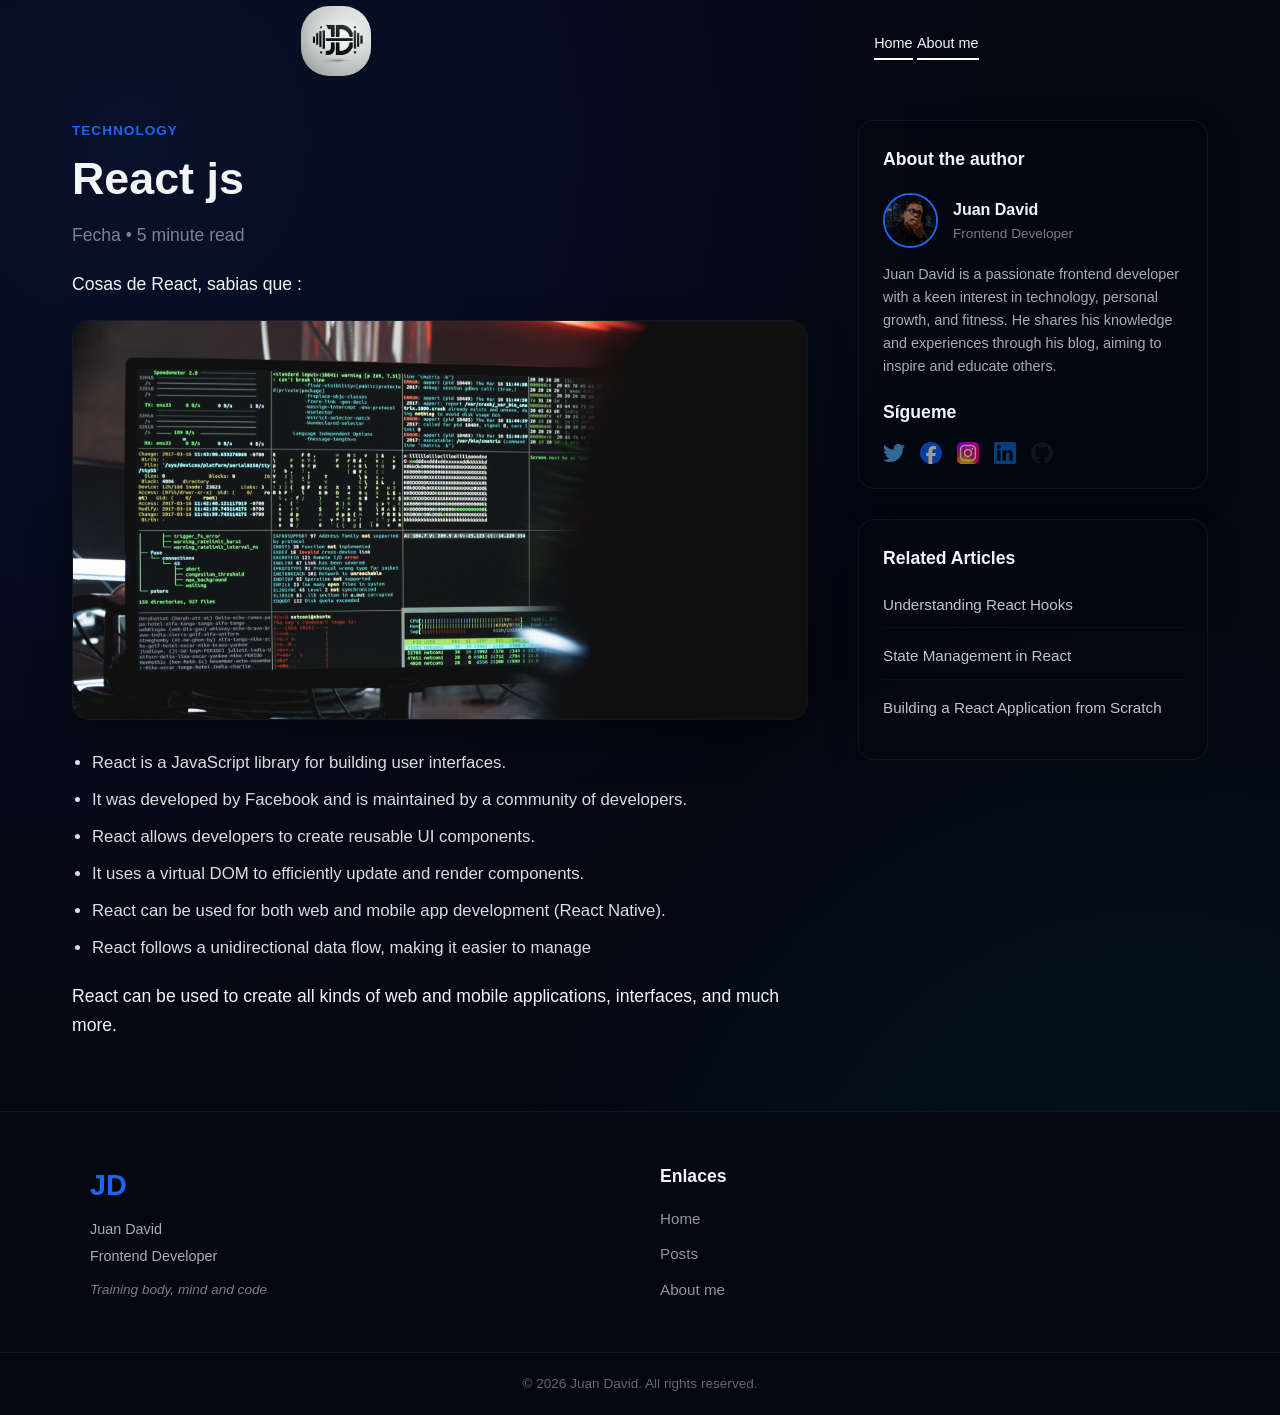
==== articulo.html @ a2400e0c "feat: complete developer blog with responsive hero section and semantic post layout" ====
<!DOCTYPE html>
<html lang="en">

<head>
  <meta charset="UTF-8">
  <meta name="viewport" content="width=device-width, initial-scale=1.0">
  <title>Posts</title>
  <link rel="stylesheet" href="css/main.css" />
  <link rel="stylesheet" href="css/posts.css" />
  <link rel="stylesheet" href="css/post.css" />
</head>

<body>
  <header>
    <nav>
      <section class="nav-logo-container">
        <a href="/"><img src="assets/images/logo.jpeg" alt="Logo of blog" /></a>
      </section>
      <section class="profile-link">
        <a href="index.html">Home</a>
        <a href="profile.html">About me</a>
      </section>
    </nav>
  </header>
<main class="article-main-container">
  <!-- Columna Izquierda: El Post de Blog -->
  <section class="article-content">
    <p class="article-category">Technology</p>
    <h1>React js</h1>
    
    <div class="article-body">
      <p class="article-meta">Fecha • 5 minute read</p>
      <p>Cosas de React, sabias que :</p>
      <div class="article-main-image-container">
        <img src="assets/images/blog1.avif" alt="Estructura de proyectos en React y Vite" class="article-main-image" />
      </div>
      <ul>
        <li>React is a JavaScript library for building user interfaces.</li>
        <li>It was developed by Facebook and is maintained by a community of developers.</li>
        <li>React allows developers to create reusable UI components.</li>
        <li>It uses a virtual DOM to efficiently update and render components.</li>
        <li>React can be used for both web and mobile app development (React Native).</li>
        <li>React follows a unidirectional data flow, making it easier to manage</li>
      </ul>
      <p>React can be used to create all kinds of web and mobile applications, interfaces, and much more.</p>
    </div>
  </section>

  <!-- Columna Derecha: Barra Lateral (Sidebar) -->
  <aside class="article-sidebar">
    <!-- Bloque 1: Sobre el Autor -->
    <div class="sidebar-block card-author">
      <h3>About the author</h3>
      <figure class="author-info">
        <img src="assets/images/devjdsg1.png" alt="Author" />
        <figcaption>
          <p class="author-name">Juan David</p>
          <p class="author-role">Frontend Developer</p>
        </figcaption>
      </figure>
      <p class="author-bio">Juan David is a passionate frontend developer with a keen interest in technology, personal growth, and fitness. He shares his knowledge and experiences through his blog, aiming to inspire and educate others.</p>
    <div class="footer-icons-block">
      <h4>Sígueme</h4>
      <div class="footer-icons">
        <a href="https://x.com/juanda4042" target="_blank" rel="noopener noreferrer">
          <img src="assets/icons/twitter.svg" alt="Twitter" />
        </a>
        <a href="https://www.facebook.com/Juandavidss" target="_blank" rel="noopener noreferrer">
          <img src="assets/icons/facebook-icon.svg" alt="Facebook" />
        </a>
        <a href="https://www.instagram.com/juanda404/" target="_blank" rel="noopener noreferrer">
          <img src="assets/icons/instagram-icon.svg" alt="Instagram" />
        </a>
        <a href="https://linkedin.com" target="_blank" rel="noopener noreferrer">
          <img src="assets/icons/linkedin.svg" alt="LinkedIn" />
        </a>
        <a href="https://github.com" target="_blank" rel="noopener noreferrer">
          <img src="assets/icons/github_light.svg" alt="GitHub" />
        </a>
      </div>
    </div>
    </div>

    <!-- Bloque 2: Artículos Relacionados (Corregido el div>) -->
    <div class="sidebar-block card-related">
      <h3>Related Articles</h3>
      <ul class="related-list">
        <li><a href="#">Understanding React Hooks</a></li>
        <li><a href="#">State Management in React</a></li>
        <li><a href="#">Building a React Application from Scratch</a></li>
      </ul>
    </div>
  </aside>
</main>
</body>
<footer class="footer-container">
  <div class="footer-content">
    <!-- Columna 1: Branding -->
    <div class="footer-brand">
      <h3>JD</h3>
      <p class="footer-subtitle">Juan David</p>
      <p class="footer-role">Frontend Developer</p>
      <p class="footer-phrase">Training body, mind and code</p>
    </div>
    
    <!-- Columna 2: Enlaces Rápidos -->
    <div class="footer-links">
      <h4>Enlaces</h4>
      <ul>
        <li><a href="index.html">Home</a></li>
        <li><a href="articulos.html">Posts</a></li>
        <li><a href="profile.html">About me</a></li>
      </ul>
    </div>
    
    <!-- Columna 3: Redes Sociales -->

  </div>
  
  <!-- Barra de Copyright inferior -->
  <div class="footer-bottom">
    <p>&copy; 2026 Juan David. All rights reserved.</p>
  </div>
</footer>
</html>
---- css/main.css ----
:root {
    --color-background: #030712;
    --color-text: #f3f4f6;
}

* {
    margin: 0;
    padding: 0;
    box-sizing: border-box;
}

a {
    text-decoration: none;
    display: inline-block; /* Cambiado a inline-block para manejar mejor estructuras */
    color: var(--color-text);
}

/* --- ESTILOS DEL HEADER (Estructura fija arriba) --- */
header {
    width: 100%;
    position: absolute; /* Permite que flote arriba del fondo sin romper el flujo */
    top: 0;
    left: 0;
    z-index: 100; /* Lo empuja al frente de cualquier capa o imagen */
}

header .header-icons-container {
   width: 100%;
   height: 50px;
   display: flex;
   justify-content: flex-end;
   align-items: center;
   margin:auto;
   max-width: 1200px; /* Sincronizado con el ancho de tu sección hero */

}

header .header-icons-container .header-icons {
    display: flex;
    align-items: center;
    gap: 15px;
    flex-direction: row-reverse;
}

/* Control de tamaño de los iconos de redes sociales */
header .header-icons-container .header-icons a img {
    width: 24px;  
    height: 24px; 
    display: block;
    transition: transform 0.2s ease; 
}

.header-icons a img:hover {
    transform: scale(1.1); 
}

/* Barra de navegación (Logo + About me) */
nav {
    display: flex;
    justify-content: space-around;
    align-items: center;
    height: 90px;
    width: 100%;
    padding: 0 50px;
}

nav .nav-logo-container img {
    width: 70px;
    height: auto;
    border-radius: 28px;
    display: block;
}

nav .profile-link a {
    color: var(--color-text);
    border-bottom: 2px solid white;
    font-size: 0.9rem;
    padding-bottom: 2px;
}

/* --- ESTILOS BASE DEL BODY --- */
body {
    background-color: #030712; 
    background-image:
    radial-gradient(circle at 10% 10%, rgba(30, 58, 138, 0.2) 0%, transparent 50%),
    radial-gradient(circle at 90% 90%, rgba(13, 148, 136, 0.1) 0%, transparent 40%);
        
    color: #f3f4f6;
    line-height: 1.6;
    min-height: 100vh;
    font-family: 'Poppins', sans-serif; 
    overflow-x: hidden;
    /* Corregido: Se eliminó el position:fixed que rompía el scroll y las capas */
}

/* --- CONTENEDOR PRINCIPAL (2 Columnas) --- */
.hero-container {
    display: grid;
    grid-template-columns: 1fr 1fr; 
    align-items: center; 
    justify-items: center; 
    min-height: 100vh; 
    max-width: 1200px;
    margin: 0 auto;
    padding: 0 2rem;
    /*padding-top: 140px; Compensación exacta de la altura del header (50px + 90px) */
}

/* --- COLUMNA IZQUIERDA (Texto) --- */
.left-column {
    display: flex;
    flex-direction: column;
    justify-content: center;
    align-items: flex-start; 
    padding-right: 3rem;
}

.text-content {
    margin-bottom: 2rem;
}

.greeting {
    font-size: 1rem;
    margin: 0;
}

.main-title {
    font-size: 3rem;
    line-height: 1.1;
    margin: 0.5rem 0 1rem 0;
}

.highlight {
    display: block; 
    color: #f3f4f6; 
    font-weight: 300;
    font-size: 2.5rem;
}

.description {
    font-size: 1.1rem;
    font-weight: 300;
    max-width: 500px;
}

/* Bloques de características / Habilidades */
.floating-icons-group {
    display: flex;
    gap: 1.5rem;
    margin-bottom: 2.5rem;
}

.icon-block {
    display: flex;
    flex-direction: column;
    align-items: center;
    justify-content: center;
    padding: 1.2rem;
    border-radius: 15px;
    background-color: rgba(3, 7, 18, 0.6);
    border: 1px solid rgba(13, 148, 136, 0.1);
    box-shadow: 0 5px 20px rgba(0, 0, 0, 0.3);
    color: #f3f4f6;
    text-align: center;
    width: 130px;
    transition: transform 0.3s ease;
}

.icon-block:hover {
    transform: translateY(-5px);
    box-shadow: 0 10px 30px rgba(13, 148, 136, 0.2);
}

.icon-visual {
    font-size: 2rem;
    margin-bottom: 0.4rem;
    line-height: 1;
}

.icon-label {
    margin: 0;
    font-size: 0.85rem;
    font-weight: 600;
}

/* Botones con etiquetas <a> (Estilos aplicados directo a la clase) */
.action-buttons {
    display: flex;
    gap: 1.5rem;
}

.btn {
    font-size: 1rem;
    padding: 0.8rem 2.5rem;
    border-radius: 50px;
    border: 2px solid transparent;
    cursor: pointer;
    transition: all 0.3s ease;
    text-align: center;
    font-weight: 700;
}

.btn-primary {
    background-color: #1d64f2; /* Azul eléctrico de la interfaz */
    color: #ffffff;
    box-shadow: 0 4px 14px rgba(29, 100, 242, 0.3); /* Sombra sutil del mismo tono */
    transition: background-color 0.2s ease, transform 0.2s ease;
}

.btn-primary:hover {
    background-color: #1552cd; /* Un tono más oscuro (Deep Blue) para el feedback visual */
    box-shadow: 0 6px 20px rgba(29, 100, 242, 0.5); /* Incrementa el resplandor */
    transform: translateY(-1px); /* Efecto micro-interacción de elevación */
}

.btn-secondary {
    background-color: transparent;
    border-color: rgba(30, 58, 138, 0.8);
    color: #f3f4f6;
}

.btn-secondary:hover {
    background-color: rgba(30, 58, 138, 0.2);
    border-color: rgba(30, 58, 138, 1);
}

/* --- COLUMNA DERECHA (Tu foto) --- */
.right-column {
    display: flex;
    justify-content: center;
    align-items: center;
}

.subject-center-container {
    position: relative;
    z-index: 10;
}

.subject-image {
    max-width: 450px; 
    height: auto;
    object-fit: cover;
    box-shadow: 0 10px 40px rgba(0, 0, 0, 0.5);
}

.subject-glow {
    position: absolute;
    width: 130%;
    height: 130%;
    top: -15%;
    left: -15%;
    background: radial-gradient(circle, rgba(30, 58, 138, 0.3) 0%, transparent 60%);
    z-index: -1;
    border-radius: 50%;
}
---- css/posts.css ----
.articles-main{
    margin-top:70px;
    display:grid;
    grid-template-rows: auto auto;
    width: 100%;
    max-width: 1200px;
    margin: 70px auto;
}

.articles-header-container{
    padding: 30px;
}

.articles-header{
    margin-bottom: 20px;
}

.articles-buttons-container{
    display:flex;
    gap: 20px;
    margin-bottom: 40px;
    flex-wrap: wrap;
    justify-content: space-between;
    align-items: center;
    width: 100%;
}

/* Evita que los botones se deformen al usar flex-wrap */
.articles-buttons-container > div {
    display: flex;
    gap: 10px;
    flex-wrap: wrap;
}

/* --- Estilo del Input de Búsqueda (Search) --- */
.articles-buttons-container input[type="search"] {
    background-color: rgba(3, 7, 18, 0.6); /* Fondo oscuro translúcido igual que tus tarjetas */
    border: 1px solid rgba(29, 100, 242, 0.2); /* Borde sutil con el azul eléctrico de tu marca */
    border-radius: 50px; /* Bordes completamente redondeados a juego con tus botones */
    color: #f3f4f6; /* Texto claro */
    padding: 0.6rem 1.5rem;
    font-size: 0.95rem;
    width: 280px; /* Ancho adecuado para escritorio */
    font-family: 'Poppins', sans-serif;
    outline: none;
    transition: all 0.3s ease; /* Transición suave para las interacciones */
    box-shadow: 0 4px 12px rgba(0, 0, 0, 0.1);
}

/* --- Placeholder (Texto de guía "Search...") --- */
.articles-buttons-container input[type="search"]::placeholder {
    color: rgba(243, 244, 246, 0.4); /* Blanco sutil para que no compita con el texto real */
    font-weight: 300;
}

/* --- Estado Focus (Cuando el usuario da clic para escribir) --- */
.articles-buttons-container input[type="search"]:focus {
    border-color: #1d64f2; /* El azul eléctrico cobra vida */
    box-shadow: 0 0 15px rgba(29, 100, 242, 0.3); /* Efecto glow (resplandor) tecnológico */
    width: 320px; /* Micro-interacción: se expande sutilmente al activarse */
}

/* --- Limpiar el icono nativo de borrar en navegadores Webkit (Opcional) --- */
.articles-buttons-container input[type="search"]::-webkit-search-cancel-button {
    -webkit-appearance: none; /* Quita la 'X' fea por defecto si prefieres un diseño limpio */
}

.articles-main-container{
    display: grid;
    grid-template-columns: repeat(auto-fit, minmax(300px, 1fr));
    gap: 40px 30px;
    padding: 20px;
}

.articles-main-container .article-card{
  
    padding-left: 10px;
    margin-bottom: 50px;
}
.articles-main-container .article-card img{
    width: 100%;
    height: auto;
    border-radius: 10px;
    margin-bottom: 10px;
}

.articles-main-container .article-card h2{
    font-size: 1.5rem;
    margin-bottom: 10px;
}
.articles-main-container .article-card p{
    font-size: 1rem;
    margin-bottom: 10px;
}

/* --- CONTENEDOR PRINCIPAL DEL FOOTER --- */
.footer-container {
    width: 100%;
    background-color: #030712; /* Fondo oscuro integrado */
    border-top: 1px solid rgba(255, 255, 255, 0.05); /* Línea divisoria muy sutil arriba */
    padding-top: 50px;
    font-family: 'Poppins', sans-serif;
    color: #f3f4f6;
}

/* --- MALLA DE CONTENIDO (3 Columnas) --- */
.footer-content {
    display: grid;
    /* Columnas automáticas y responsivas (mínimo 250px) */
    grid-template-columns: repeat(auto-fit, minmax(250px, 1fr));
    gap: 40px;
    max-width: 1200px;
    margin: 0 auto;
    padding: 0 50px;
    padding-bottom: 40px;
}

/* Columna 1: Info Personal */
.footer-brand h3 {
    font-size: 1.8rem;
    font-weight: 800;
    margin-bottom: 10px;
    color: #1d64f2; /* Tu azul eléctrico de marca */
}

.footer-brand p {
    font-size: 0.9rem;
    margin-bottom: 4px;
    color: rgba(243, 244, 246, 0.7);
}

.footer-brand .footer-phrase {
    font-style: italic;
    font-size: 0.85rem;
    margin-top: 10px;
    color: rgba(243, 244, 246, 0.5);
}

/* Columna 2: Enlaces */
.footer-links h4, .footer-icons-block h4 {
    font-size: 1.1rem;
    font-weight: 600;
    margin-bottom: 15px;
    position: relative;
}

.footer-links ul {
    list-style: none; /* Quita los puntitos de la lista nativa */
}

.footer-links ul li {
    margin-bottom: 10px;
}

.footer-links ul li a {
    font-size: 0.95rem;
    color: rgba(243, 244, 246, 0.6);
    transition: color 0.2s ease, padding-left 0.2s ease;
}

/* Efecto hover elegante para los accesos rápidos */
.footer-links ul li a:hover {
    color: #1d64f2;
    padding-left: 5px; /* Micro-desplazamiento lateral */
}

/* Columna 3: Redes Sociales e Íconos */
.footer-icons {
    display: flex;
    gap: 15px;
    align-items: center;
}

.footer-icons a img {
    width: 22px;
    height: 22px;
    display: block;
    opacity: 0.6; /* Un poco opacos inicialmente para no saturar */
    transition: transform 0.2s ease, opacity 0.2s ease;
}

.footer-icons a img:hover {
    transform: translateY(-3px); /* Pequeño salto hacia arriba */
    opacity: 1; /* Iluminación total al pasar el mouse */
}

/* --- BARRA INFERIOR (Copyright) --- */
.footer-bottom {
    width: 100%;
    border-top: 1px solid rgba(255, 255, 255, 0.05);
    padding: 20px 50px;
    text-align: center;
}

.footer-bottom p {
    font-size: 0.85rem;
    color: rgba(243, 244, 246, 0.4);
    max-width: 1200px;
    margin: 0 auto;
}
---- css/post.css ----
/* --- CONTENEDOR MAESTRO DEL DETALLE --- */
.article-main-container {
    display: grid;
    /* Divide la pantalla: 1fr ocupará el 70% aprox, y 350px fijos para la barra lateral */
    grid-template-columns: 1fr 350px;
    gap: 50px; /* Separación física entre el post y la barra lateral */
    max-width: 1200px;
    margin: 120px auto 50px auto; /* Agrega espacio superior para el header fijo */
    padding: 0 2rem;
    align-items: start; /* Evita que la barra lateral se estire verticalmente de forma fea */
}

/* --- COLUMNA DE CONTENIDO PRINCIPAL (POST) --- */
.article-content {
    color: #f3f4f6;
}

.article-category {
    color: #1d64f2; /* Azul eléctrico de tu marca */
    font-size: 0.85rem;
    font-weight: 700;
    text-transform: uppercase;
    letter-spacing: 1px;
    margin-bottom: 10px;
}

.article-content h1 {
    font-size: 2.8rem;
    line-height: 1.2;
    margin-bottom: 15px;
}

.article-meta {
    color: rgba(243, 244, 246, 0.5);
    font-size: 0.9rem;
    margin-bottom: 30px;
}

.article-body p {
    font-size: 1.1rem;
    line-height: 1.7;
    margin-bottom: 20px;
}

.article-body ul {
    margin-left: 20px;
    margin-bottom: 20px;
}

.article-body ul li {
    margin-bottom: 10px;
    font-size: 1.05rem;
    color: rgba(243, 244, 246, 0.9);
}

/* --- COLUMNA BARRA LATERAL (SIDEBAR) --- */
.article-sidebar {
    display: flex;
    flex-direction: column;
    gap: 30px; /* Separación entre el bloque de autor y artículos relacionados */
}

/* Estilo unificado para los bloques contenedores oscuros */
.sidebar-block {
    background-color: rgba(3, 7, 18, 0.6); /* Fondo traslúcido idéntico a tus tarjetas */
    border: 1px solid rgba(255, 255, 255, 0.05);
    border-radius: 16px; /* Bordes curvados premium */
    padding: 24px;
    box-shadow: 0 10px 30px rgba(0, 0, 0, 0.2);
}

.sidebar-block h3 {
    font-size: 1.1rem;
    font-weight: 600;
    margin-bottom: 20px;
    color: #f3f4f6;
}

/* Bloque Autor Interno */
.author-info {
    display: flex;
    align-items: center;
    gap: 15px;
    margin-bottom: 15px;
}

.author-info img {
    width: 55px;
    height: 55px;
    border-radius: 50%; /* Foto circular */
    object-fit: cover;
    border: 2px solid #1d64f2; /* Aro de marca azul */
}

.author-name {
    font-weight: 600;
    font-size: 1rem;
}

.author-role {
    font-size: 0.85rem;
    color: rgba(243, 244, 246, 0.5);
}

.author-bio {
    font-size: 0.9rem;
    line-height: 1.6;
    color: rgba(243, 244, 246, 0.7);
    margin-bottom: 20px;
}

/* Bloque Artículos Relacionados Listado */
.related-list {
    list-style: none;
}

.related-list li {
    margin-bottom: 15px;
    border-bottom: 1px solid rgba(255, 255, 255, 0.03);
    padding-bottom: 10px;
}

.related-list li:last-child {
    border-bottom: none;
    padding-bottom: 0;
}

.related-list li a {
    color: rgba(243, 244, 246, 0.8);
    font-size: 0.95rem;
    transition: color 0.2s ease;
}

.related-list li a:hover {
    color: #1d64f2; /* El enlace se ilumina en azul al hacer hover */
}

/* --- CONTENEDOR E IMAGEN PRINCIPAL DEL POST --- */
.article-main-image-container {
    width: 100%;
    max-height: 400px; /* Limita la altura máxima para que no se coma toda la pantalla */
    overflow: hidden; /* Corta cualquier desborde si la imagen es muy alta */
    border-radius: 16px; /* Esquinas redondeadas premium a juego con el sidebar */
    margin-bottom: 30px; /* Separación con el texto inferior */
    border: 1px solid rgba(255, 255, 255, 0.05); /* Borde sutil */
    box-shadow: 0 20px 40px rgba(0, 0, 0, 0.4); /* Sombra profunda para darle dimensión */
}

.article-main-image {
    width: 100%;
    height: 100%;
    object-fit: cover; /* Mantiene la proporción de la imagen recortando los bordes excedentes */
    display: block;
}

/* --- RESPONSIVE OPTIMIZATION --- */
@media (max-width: 900px) {
    .article-main-container {
        grid-template-columns: 1fr; /* En tablets y celulares pasa a una sola columna */
        gap: 40px;
        margin-top: 100px;
    }
}
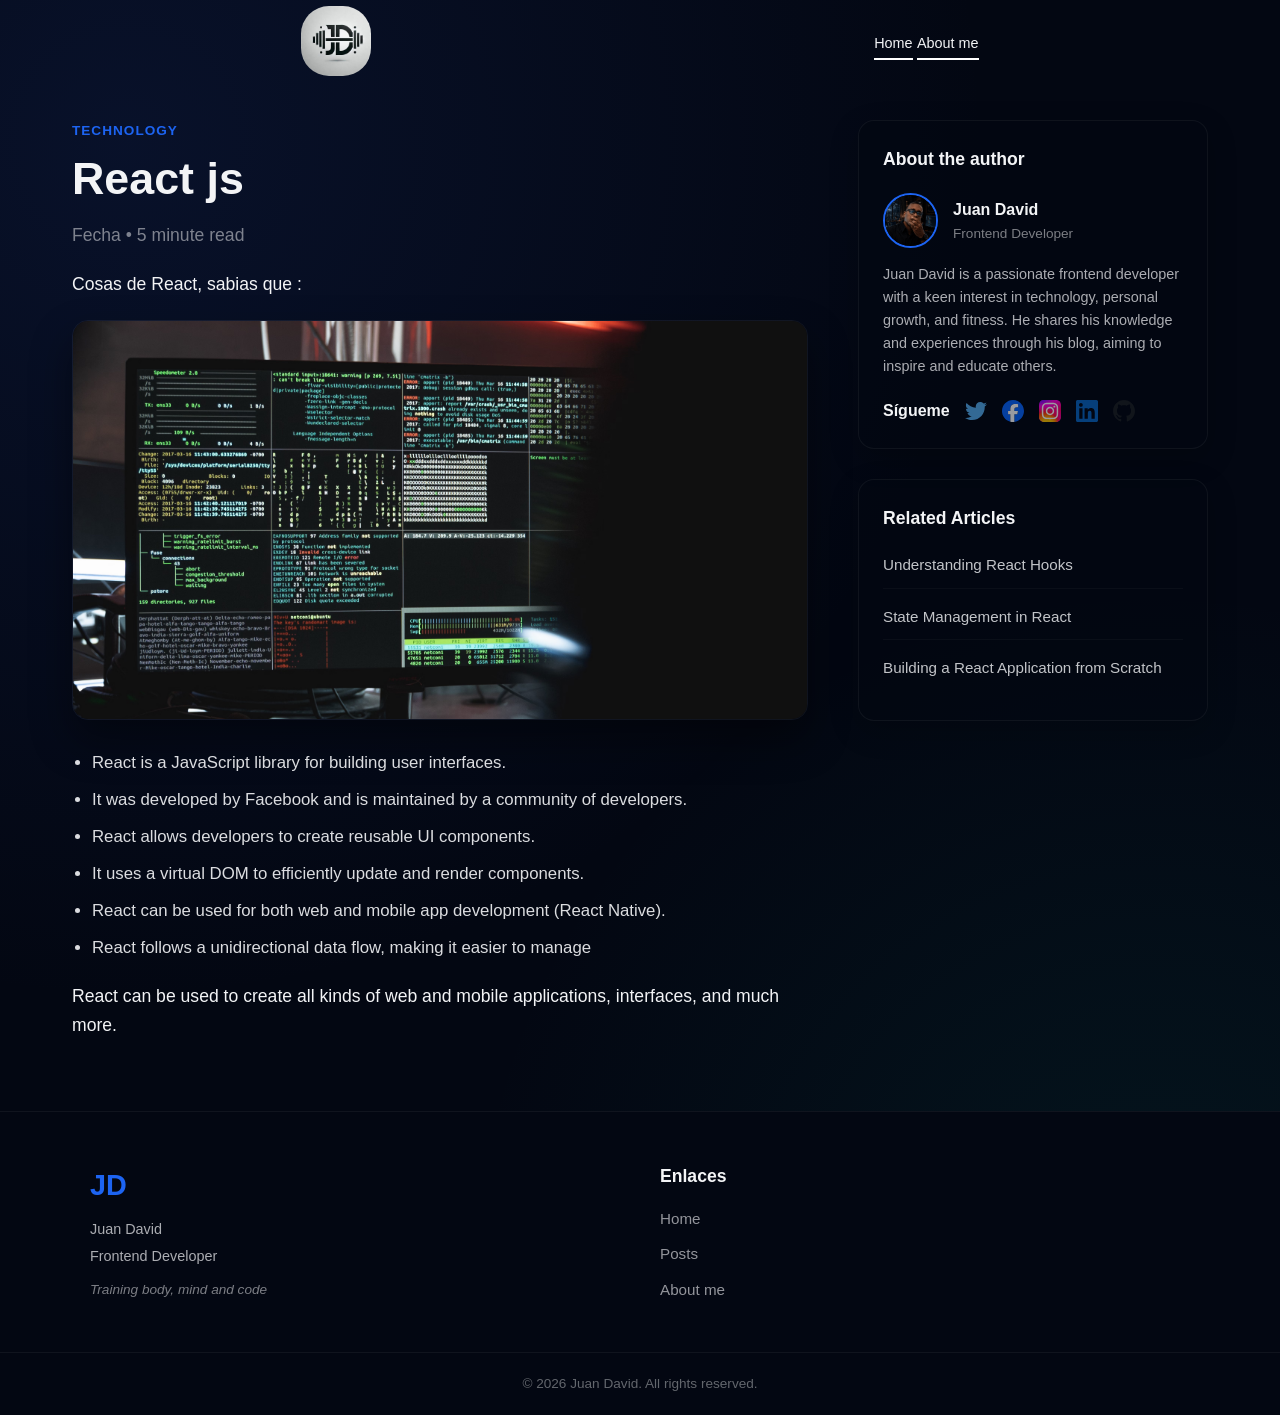
==== commit 42e002fa: "update: update the blog and blogs pages so they can dynamically read the information from data.js" ====
--- a/articulo.html
+++ b/articulo.html
@@ -14,7 +14,7 @@
   <header>
     <nav>
       <section class="nav-logo-container">
-        <a href="/"><img src="assets/images/logo.jpeg" alt="Logo of blog" /></a>
+        <a href="index.html"><img src="assets/images/logo.jpeg" alt="Logo of blog" /></a>
       </section>
       <section class="profile-link">
         <a href="index.html">Home</a>
@@ -22,104 +22,109 @@
       </section>
     </nav>
   </header>
-<main class="article-main-container">
-  <!-- Columna Izquierda: El Post de Blog -->
-  <section class="article-content">
-    <p class="article-category">Technology</p>
-    <h1>React js</h1>
-    
-    <div class="article-body">
-      <p class="article-meta">Fecha • 5 minute read</p>
-      <p>Cosas de React, sabias que :</p>
-      <div class="article-main-image-container">
-        <img src="assets/images/blog1.avif" alt="Estructura de proyectos en React y Vite" class="article-main-image" />
+  <main class="article-main-container">
+    <!-- Columna Izquierda: El Post de Blog -->
+    <section class="article-content">
+      <p class="article-category">Technology</p>
+      <h1>React js</h1>
+
+      <div class="article-body">
+        <p class="article-meta">Fecha • 5 minute read</p>
+        <p>Cosas de React, sabias que :</p>
+        <div class="article-main-image-container">
+          <img src="assets/images/blog1.avif" alt="Estructura de proyectos en React y Vite"
+            class="article-main-image" />
+        </div>
+        <ul>
+          <li>React is a JavaScript library for building user interfaces.</li>
+          <li>It was developed by Facebook and is maintained by a community of developers.</li>
+          <li>React allows developers to create reusable UI components.</li>
+          <li>It uses a virtual DOM to efficiently update and render components.</li>
+          <li>React can be used for both web and mobile app development (React Native).</li>
+          <li>React follows a unidirectional data flow, making it easier to manage</li>
+        </ul>
+        <p>React can be used to create all kinds of web and mobile applications, interfaces, and much more.</p>
       </div>
-      <ul>
-        <li>React is a JavaScript library for building user interfaces.</li>
-        <li>It was developed by Facebook and is maintained by a community of developers.</li>
-        <li>React allows developers to create reusable UI components.</li>
-        <li>It uses a virtual DOM to efficiently update and render components.</li>
-        <li>React can be used for both web and mobile app development (React Native).</li>
-        <li>React follows a unidirectional data flow, making it easier to manage</li>
-      </ul>
-      <p>React can be used to create all kinds of web and mobile applications, interfaces, and much more.</p>
-    </div>
-  </section>
+    </section>
 
-  <!-- Columna Derecha: Barra Lateral (Sidebar) -->
-  <aside class="article-sidebar">
-    <!-- Bloque 1: Sobre el Autor -->
-    <div class="sidebar-block card-author">
-      <h3>About the author</h3>
-      <figure class="author-info">
-        <img src="assets/images/devjdsg1.png" alt="Author" />
-        <figcaption>
-          <p class="author-name">Juan David</p>
-          <p class="author-role">Frontend Developer</p>
-        </figcaption>
-      </figure>
-      <p class="author-bio">Juan David is a passionate frontend developer with a keen interest in technology, personal growth, and fitness. He shares his knowledge and experiences through his blog, aiming to inspire and educate others.</p>
-    <div class="footer-icons-block">
-      <h4>Sígueme</h4>
-      <div class="footer-icons">
-        <a href="https://x.com/juanda4042" target="_blank" rel="noopener noreferrer">
-          <img src="assets/icons/twitter.svg" alt="Twitter" />
-        </a>
-        <a href="https://www.facebook.com/Juandavidss" target="_blank" rel="noopener noreferrer">
-          <img src="assets/icons/facebook-icon.svg" alt="Facebook" />
-        </a>
-        <a href="https://www.instagram.com/juanda404/" target="_blank" rel="noopener noreferrer">
-          <img src="assets/icons/instagram-icon.svg" alt="Instagram" />
-        </a>
-        <a href="https://linkedin.com" target="_blank" rel="noopener noreferrer">
-          <img src="assets/icons/linkedin.svg" alt="LinkedIn" />
-        </a>
-        <a href="https://github.com" target="_blank" rel="noopener noreferrer">
-          <img src="assets/icons/github_light.svg" alt="GitHub" />
-        </a>
+    <!-- Columna Derecha: Barra Lateral (Sidebar) -->
+    <aside class="article-sidebar">
+      <!-- Bloque 1: Sobre el Autor -->
+      <div class="sidebar-block card-author">
+        <h3>About the author</h3>
+        <figure class="author-info">
+          <img src="assets/images/devjdsg1.png" alt="Foto de Juan David" />
+          <figcaption>
+            <p class="author-name">Juan David</p>
+            <p class="author-role">Frontend Developer</p>
+          </figcaption>
+        </figure>
+        <p class="author-bio">Juan David is a passionate frontend developer with a keen interest in technology, personal
+          growth, and fitness. He shares his knowledge and experiences through his blog, aiming to inspire and educate
+          others.</p>
+        <div class="author-social">
+          <h4>Sígueme</h4>
+          <div class="footer-icons">
+            <a href="https://x.com/juanda4042" target="_blank" rel="noopener noreferrer">
+              <img src="assets/icons/twitter.svg" alt="Twitter" />
+            </a>
+            <a href="https://www.facebook.com/Juandavidss" target="_blank" rel="noopener noreferrer">
+              <img src="assets/icons/facebook-icon.svg" alt="Facebook" />
+            </a>
+            <a href="https://www.instagram.com/juanda404/" target="_blank" rel="noopener noreferrer">
+              <img src="assets/icons/instagram-icon.svg" alt="Instagram" />
+            </a>
+            <a href="https://linkedin.com" target="_blank" rel="noopener noreferrer">
+              <img src="assets/icons/linkedin.svg" alt="LinkedIn" />
+            </a>
+            <a href="https://github.com" target="_blank" rel="noopener noreferrer">
+              <img src="assets/icons/github_light.svg" alt="GitHub" />
+            </a>
+          </div>
+        </div>
       </div>
-    </div>
+
+      <!-- Bloque 2: Artículos Relacionados (Corregido el div>) -->
+      <div class="sidebar-block card-related">
+        <h3>Related Articles</h3>
+        <ul class="related-list">
+          <li><a href="#">Understanding React Hooks</a></li>
+          <li><a href="#">State Management in React</a></li>
+          <li><a href="#">Building a React Application from Scratch</a></li>
+        </ul>
+      </div>
+    </aside>
+  </main>
+  <footer class="footer-container">
+    <div class="footer-content">
+      <!-- Columna 1: Branding -->
+      <div class="footer-brand">
+        <h3>JD</h3>
+        <p class="footer-subtitle">Juan David</p>
+        <p class="footer-role">Frontend Developer</p>
+        <p class="footer-phrase">Training body, mind and code</p>
+      </div>
+
+      <!-- Columna 2: Enlaces Rápidos -->
+      <div class="footer-links">
+        <h4>Enlaces</h4>
+        <ul>
+          <li><a href="index.html">Home</a></li>
+          <li><a href="articulos.html">Posts</a></li>
+          <li><a href="profile.html">About me</a></li>
+        </ul>
+      </div>
+
+      <!-- Columna 3: Redes Sociales -->
+
     </div>
 
-    <!-- Bloque 2: Artículos Relacionados (Corregido el div>) -->
-    <div class="sidebar-block card-related">
-      <h3>Related Articles</h3>
-      <ul class="related-list">
-        <li><a href="#">Understanding React Hooks</a></li>
-        <li><a href="#">State Management in React</a></li>
-        <li><a href="#">Building a React Application from Scratch</a></li>
-      </ul>
+    <!-- Barra de Copyright inferior -->
+    <div class="footer-bottom">
+      <p>&copy; 2026 Juan David. All rights reserved.</p>
     </div>
-  </aside>
-</main>
+  </footer>
+  <script type="module" src="./articulo.js"></script>
 </body>
-<footer class="footer-container">
-  <div class="footer-content">
-    <!-- Columna 1: Branding -->
-    <div class="footer-brand">
-      <h3>JD</h3>
-      <p class="footer-subtitle">Juan David</p>
-      <p class="footer-role">Frontend Developer</p>
-      <p class="footer-phrase">Training body, mind and code</p>
-    </div>
-    
-    <!-- Columna 2: Enlaces Rápidos -->
-    <div class="footer-links">
-      <h4>Enlaces</h4>
-      <ul>
-        <li><a href="index.html">Home</a></li>
-        <li><a href="articulos.html">Posts</a></li>
-        <li><a href="profile.html">About me</a></li>
-      </ul>
-    </div>
-    
-    <!-- Columna 3: Redes Sociales -->
 
-  </div>
-  
-  <!-- Barra de Copyright inferior -->
-  <div class="footer-bottom">
-    <p>&copy; 2026 Juan David. All rights reserved.</p>
-  </div>
-</footer>
 </html>
--- a/css/posts.css
+++ b/css/posts.css
@@ -1,201 +1,214 @@
-
-.articles-main{
-    margin-top:70px;
-    display:grid;
-    grid-template-rows: auto auto;
-    width: 100%;
-    max-width: 1200px;
-    margin: 70px auto;
-}
-
-.articles-header-container{
-    padding: 30px;
-}
-
-.articles-header{
-    margin-bottom: 20px;
-}
-
-.articles-buttons-container{
-    display:flex;
-    gap: 20px;
-    margin-bottom: 40px;
-    flex-wrap: wrap;
-    justify-content: space-between;
-    align-items: center;
-    width: 100%;
+.articles-main {
+  margin-top: 70px;
+  display: grid;
+  grid-template-rows: auto auto;
+  width: 100%;
+  max-width: 1200px;
+  margin: 70px auto;
+}
+
+.articles-header-container {
+  padding: 30px;
+}
+
+.articles-header {
+  margin-bottom: 20px;
+}
+
+.articles-buttons-container {
+  display: flex;
+  gap: 20px;
+  margin-bottom: 40px;
+  flex-wrap: wrap;
+  justify-content: space-between;
+  align-items: center;
+  width: 100%;
 }
 
 /* Evita que los botones se deformen al usar flex-wrap */
 .articles-buttons-container > div {
-    display: flex;
-    gap: 10px;
-    flex-wrap: wrap;
+  display: flex;
+  gap: 10px;
+  flex-wrap: wrap;
 }
 
 /* --- Estilo del Input de Búsqueda (Search) --- */
 .articles-buttons-container input[type="search"] {
-    background-color: rgba(3, 7, 18, 0.6); /* Fondo oscuro translúcido igual que tus tarjetas */
-    border: 1px solid rgba(29, 100, 242, 0.2); /* Borde sutil con el azul eléctrico de tu marca */
-    border-radius: 50px; /* Bordes completamente redondeados a juego con tus botones */
-    color: #f3f4f6; /* Texto claro */
-    padding: 0.6rem 1.5rem;
-    font-size: 0.95rem;
-    width: 280px; /* Ancho adecuado para escritorio */
-    font-family: 'Poppins', sans-serif;
-    outline: none;
-    transition: all 0.3s ease; /* Transición suave para las interacciones */
-    box-shadow: 0 4px 12px rgba(0, 0, 0, 0.1);
+  background-color: rgba(
+    3,
+    7,
+    18,
+    0.6
+  ); /* Fondo oscuro translúcido igual que tus tarjetas */
+  border: 1px solid rgba(29, 100, 242, 0.2); /* Borde sutil con el azul eléctrico de tu marca */
+  border-radius: 50px; /* Bordes completamente redondeados a juego con tus botones */
+  color: #f3f4f6; /* Texto claro */
+  padding: 0.6rem 1.5rem;
+  font-size: 0.95rem;
+  width: 280px; /* Ancho adecuado para escritorio */
+  font-family: "Poppins", sans-serif;
+  outline: none;
+  transition: all 0.3s ease; /* Transición suave para las interacciones */
+  box-shadow: 0 4px 12px rgba(0, 0, 0, 0.1);
 }
 
 /* --- Placeholder (Texto de guía "Search...") --- */
 .articles-buttons-container input[type="search"]::placeholder {
-    color: rgba(243, 244, 246, 0.4); /* Blanco sutil para que no compita con el texto real */
-    font-weight: 300;
+  color: rgba(
+    243,
+    244,
+    246,
+    0.4
+  ); /* Blanco sutil para que no compita con el texto real */
+  font-weight: 300;
 }
 
 /* --- Estado Focus (Cuando el usuario da clic para escribir) --- */
 .articles-buttons-container input[type="search"]:focus {
-    border-color: #1d64f2; /* El azul eléctrico cobra vida */
-    box-shadow: 0 0 15px rgba(29, 100, 242, 0.3); /* Efecto glow (resplandor) tecnológico */
-    width: 320px; /* Micro-interacción: se expande sutilmente al activarse */
+  border-color: #1d64f2; /* El azul eléctrico cobra vida */
+  box-shadow: 0 0 15px rgba(29, 100, 242, 0.3); /* Efecto glow (resplandor) tecnológico */
+  width: 320px; /* Micro-interacción: se expande sutilmente al activarse */
 }
 
 /* --- Limpiar el icono nativo de borrar en navegadores Webkit (Opcional) --- */
 .articles-buttons-container input[type="search"]::-webkit-search-cancel-button {
-    -webkit-appearance: none; /* Quita la 'X' fea por defecto si prefieres un diseño limpio */
-}
-
-.articles-main-container{
-    display: grid;
-    grid-template-columns: repeat(auto-fit, minmax(300px, 1fr));
-    gap: 40px 30px;
-    padding: 20px;
-}
-
-.articles-main-container .article-card{
-  
-    padding-left: 10px;
-    margin-bottom: 50px;
-}
-.articles-main-container .article-card img{
-    width: 100%;
-    height: auto;
-    border-radius: 10px;
-    margin-bottom: 10px;
-}
-
-.articles-main-container .article-card h2{
-    font-size: 1.5rem;
-    margin-bottom: 10px;
-}
-.articles-main-container .article-card p{
-    font-size: 1rem;
-    margin-bottom: 10px;
+  -webkit-appearance: none; /* Quita la 'X' fea por defecto si prefieres un diseño limpio */
+}
+
+.articles-main-container {
+  display: grid;
+  grid-template-columns: repeat(auto-fit, minmax(300px, 1fr));
+  gap: 40px 30px;
+  padding: 20px;
+}
+
+.articles-main-container .article-card {
+  padding-left: 10px;
+  margin-bottom: 50px;
+}
+.articles-main-container .article-card img {
+  width: 100%;
+  height: 50%;
+  border-radius: 10px;
+  margin-bottom: 10px;
+}
+
+.articles-main-container .article-card h2 {
+  font-size: 1.5rem;
+  margin-bottom: 10px;
+}
+.articles-main-container .article-card p {
+  font-size: 1rem;
+  margin-bottom: 10px;
 }
 
 /* --- CONTENEDOR PRINCIPAL DEL FOOTER --- */
 .footer-container {
-    width: 100%;
-    background-color: #030712; /* Fondo oscuro integrado */
-    border-top: 1px solid rgba(255, 255, 255, 0.05); /* Línea divisoria muy sutil arriba */
-    padding-top: 50px;
-    font-family: 'Poppins', sans-serif;
-    color: #f3f4f6;
+  width: 100%;
+  background-color: #030712; /* Fondo oscuro integrado */
+  border-top: 1px solid rgba(255, 255, 255, 0.05); /* Línea divisoria muy sutil arriba */
+  padding-top: 50px;
+  font-family: "Poppins", sans-serif;
+  color: #f3f4f6;
 }
 
 /* --- MALLA DE CONTENIDO (3 Columnas) --- */
 .footer-content {
-    display: grid;
-    /* Columnas automáticas y responsivas (mínimo 250px) */
-    grid-template-columns: repeat(auto-fit, minmax(250px, 1fr));
-    gap: 40px;
-    max-width: 1200px;
-    margin: 0 auto;
-    padding: 0 50px;
-    padding-bottom: 40px;
+  display: grid;
+  /* Columnas automáticas y responsivas (mínimo 250px) */
+  grid-template-columns: repeat(auto-fit, minmax(250px, 1fr));
+  gap: 40px;
+  max-width: 1200px;
+  margin: 0 auto;
+  padding: 0 50px;
+  padding-bottom: 40px;
 }
 
 /* Columna 1: Info Personal */
 .footer-brand h3 {
-    font-size: 1.8rem;
-    font-weight: 800;
-    margin-bottom: 10px;
-    color: #1d64f2; /* Tu azul eléctrico de marca */
+  font-size: 1.8rem;
+  font-weight: 800;
+  margin-bottom: 10px;
+  color: #1d64f2; /* Tu azul eléctrico de marca */
 }
 
 .footer-brand p {
-    font-size: 0.9rem;
-    margin-bottom: 4px;
-    color: rgba(243, 244, 246, 0.7);
+  font-size: 0.9rem;
+  margin-bottom: 4px;
+  color: rgba(243, 244, 246, 0.7);
 }
 
 .footer-brand .footer-phrase {
-    font-style: italic;
-    font-size: 0.85rem;
-    margin-top: 10px;
-    color: rgba(243, 244, 246, 0.5);
+  font-style: italic;
+  font-size: 0.85rem;
+  margin-top: 10px;
+  color: rgba(243, 244, 246, 0.5);
 }
 
 /* Columna 2: Enlaces */
-.footer-links h4, .footer-icons-block h4 {
-    font-size: 1.1rem;
-    font-weight: 600;
-    margin-bottom: 15px;
-    position: relative;
+.footer-links h4,
+.footer-icons-block h4 {
+  font-size: 1.1rem;
+  font-weight: 600;
+  margin-bottom: 15px;
+  position: relative;
 }
 
 .footer-links ul {
-    list-style: none; /* Quita los puntitos de la lista nativa */
+  list-style: none; /* Quita los puntitos de la lista nativa */
 }
 
 .footer-links ul li {
-    margin-bottom: 10px;
+  margin-bottom: 10px;
 }
 
 .footer-links ul li a {
-    font-size: 0.95rem;
-    color: rgba(243, 244, 246, 0.6);
-    transition: color 0.2s ease, padding-left 0.2s ease;
+  font-size: 0.95rem;
+  color: rgba(243, 244, 246, 0.6);
+  transition:
+    color 0.2s ease,
+    padding-left 0.2s ease;
 }
 
 /* Efecto hover elegante para los accesos rápidos */
 .footer-links ul li a:hover {
-    color: #1d64f2;
-    padding-left: 5px; /* Micro-desplazamiento lateral */
+  color: #1d64f2;
+  padding-left: 5px; /* Micro-desplazamiento lateral */
 }
 
 /* Columna 3: Redes Sociales e Íconos */
 .footer-icons {
-    display: flex;
-    gap: 15px;
-    align-items: center;
+  display: flex;
+  gap: 15px;
+  align-items: center;
 }
 
 .footer-icons a img {
-    width: 22px;
-    height: 22px;
-    display: block;
-    opacity: 0.6; /* Un poco opacos inicialmente para no saturar */
-    transition: transform 0.2s ease, opacity 0.2s ease;
+  width: 22px;
+  height: 22px;
+  display: block;
+  opacity: 0.6; /* Un poco opacos inicialmente para no saturar */
+  transition:
+    transform 0.2s ease,
+    opacity 0.2s ease;
 }
 
 .footer-icons a img:hover {
-    transform: translateY(-3px); /* Pequeño salto hacia arriba */
-    opacity: 1; /* Iluminación total al pasar el mouse */
+  transform: translateY(-3px); /* Pequeño salto hacia arriba */
+  opacity: 1; /* Iluminación total al pasar el mouse */
 }
 
 /* --- BARRA INFERIOR (Copyright) --- */
 .footer-bottom {
-    width: 100%;
-    border-top: 1px solid rgba(255, 255, 255, 0.05);
-    padding: 20px 50px;
-    text-align: center;
+  width: 100%;
+  border-top: 1px solid rgba(255, 255, 255, 0.05);
+  padding: 20px 50px;
+  text-align: center;
 }
 
 .footer-bottom p {
-    font-size: 0.85rem;
-    color: rgba(243, 244, 246, 0.4);
-    max-width: 1200px;
-    margin: 0 auto;
-}+  font-size: 0.85rem;
+  color: rgba(243, 244, 246, 0.4);
+  max-width: 1200px;
+  margin: 0 auto;
+}
--- a/css/post.css
+++ b/css/post.css
@@ -1,163 +1,173 @@
 /* --- CONTENEDOR MAESTRO DEL DETALLE --- */
 .article-main-container {
-    display: grid;
-    /* Divide la pantalla: 1fr ocupará el 70% aprox, y 350px fijos para la barra lateral */
-    grid-template-columns: 1fr 350px;
-    gap: 50px; /* Separación física entre el post y la barra lateral */
-    max-width: 1200px;
-    margin: 120px auto 50px auto; /* Agrega espacio superior para el header fijo */
-    padding: 0 2rem;
-    align-items: start; /* Evita que la barra lateral se estire verticalmente de forma fea */
+  display: grid;
+  /* Divide la pantalla: 1fr ocupará el 70% aprox, y 350px fijos para la barra lateral */
+  grid-template-columns: 1fr 350px;
+  gap: 50px; /* Separación física entre el post y la barra lateral */
+  max-width: 1200px;
+  margin: 120px auto 50px auto; /* Agrega espacio superior para el header fijo */
+  padding: 0 2rem;
+  align-items: start; /* Evita que la barra lateral se estire verticalmente de forma fea */
 }
 
 /* --- COLUMNA DE CONTENIDO PRINCIPAL (POST) --- */
 .article-content {
-    color: #f3f4f6;
+  color: #f3f4f6;
 }
 
 .article-category {
-    color: #1d64f2; /* Azul eléctrico de tu marca */
-    font-size: 0.85rem;
-    font-weight: 700;
-    text-transform: uppercase;
-    letter-spacing: 1px;
-    margin-bottom: 10px;
+  color: #1d64f2; /* Azul eléctrico de tu marca */
+  font-size: 0.85rem;
+  font-weight: 700;
+  text-transform: uppercase;
+  letter-spacing: 1px;
+  margin-bottom: 10px;
 }
 
 .article-content h1 {
-    font-size: 2.8rem;
-    line-height: 1.2;
-    margin-bottom: 15px;
+  font-size: 2.8rem;
+  line-height: 1.2;
+  margin-bottom: 15px;
 }
 
 .article-meta {
-    color: rgba(243, 244, 246, 0.5);
-    font-size: 0.9rem;
-    margin-bottom: 30px;
+  color: rgba(243, 244, 246, 0.5);
+  font-size: 0.9rem;
+  margin-bottom: 30px;
 }
 
 .article-body p {
-    font-size: 1.1rem;
-    line-height: 1.7;
-    margin-bottom: 20px;
+  font-size: 1.1rem;
+  line-height: 1.7;
+  margin-bottom: 20px;
 }
 
 .article-body ul {
-    margin-left: 20px;
-    margin-bottom: 20px;
+  margin-left: 20px;
+  margin-bottom: 20px;
 }
 
 .article-body ul li {
-    margin-bottom: 10px;
-    font-size: 1.05rem;
-    color: rgba(243, 244, 246, 0.9);
+  margin-bottom: 10px;
+  font-size: 1.05rem;
+  color: rgba(243, 244, 246, 0.9);
 }
 
 /* --- COLUMNA BARRA LATERAL (SIDEBAR) --- */
 .article-sidebar {
-    display: flex;
-    flex-direction: column;
-    gap: 30px; /* Separación entre el bloque de autor y artículos relacionados */
+  display: flex;
+  flex-direction: column;
+  gap: 30px; /* Separación entre el bloque de autor y artículos relacionados */
 }
 
 /* Estilo unificado para los bloques contenedores oscuros */
 .sidebar-block {
-    background-color: rgba(3, 7, 18, 0.6); /* Fondo traslúcido idéntico a tus tarjetas */
-    border: 1px solid rgba(255, 255, 255, 0.05);
-    border-radius: 16px; /* Bordes curvados premium */
-    padding: 24px;
-    box-shadow: 0 10px 30px rgba(0, 0, 0, 0.2);
+  background-color: rgba(
+    3,
+    7,
+    18,
+    0.6
+  ); /* Fondo traslúcido idéntico a tus tarjetas */
+  border: 1px solid rgba(255, 255, 255, 0.05);
+  border-radius: 16px; /* Bordes curvados premium */
+  padding: 24px;
+  box-shadow: 0 10px 30px rgba(0, 0, 0, 0.2);
 }
 
 .sidebar-block h3 {
-    font-size: 1.1rem;
-    font-weight: 600;
-    margin-bottom: 20px;
-    color: #f3f4f6;
+  font-size: 1.1rem;
+  font-weight: 600;
+  margin-bottom: 20px;
+  color: #f3f4f6;
 }
 
 /* Bloque Autor Interno */
 .author-info {
-    display: flex;
-    align-items: center;
-    gap: 15px;
-    margin-bottom: 15px;
+  display: flex;
+  align-items: center;
+  gap: 15px;
+  margin-bottom: 15px;
 }
 
 .author-info img {
-    width: 55px;
-    height: 55px;
-    border-radius: 50%; /* Foto circular */
-    object-fit: cover;
-    border: 2px solid #1d64f2; /* Aro de marca azul */
+  width: 55px;
+  height: 55px;
+  border-radius: 50%; /* Foto circular */
+  object-fit: cover;
+  border: 2px solid #1d64f2; /* Aro de marca azul */
 }
 
 .author-name {
-    font-weight: 600;
-    font-size: 1rem;
+  font-weight: 600;
+  font-size: 1rem;
 }
 
 .author-role {
-    font-size: 0.85rem;
-    color: rgba(243, 244, 246, 0.5);
+  font-size: 0.85rem;
+  color: rgba(243, 244, 246, 0.5);
 }
 
 .author-bio {
-    font-size: 0.9rem;
-    line-height: 1.6;
-    color: rgba(243, 244, 246, 0.7);
-    margin-bottom: 20px;
+  font-size: 0.9rem;
+  line-height: 1.6;
+  color: rgba(243, 244, 246, 0.7);
+  margin-bottom: 20px;
+}
+
+.author-social {
+  display: flex;
+  gap: 15px;
 }
 
 /* Bloque Artículos Relacionados Listado */
 .related-list {
-    list-style: none;
+  list-style: none;
 }
 
 .related-list li {
-    margin-bottom: 15px;
-    border-bottom: 1px solid rgba(255, 255, 255, 0.03);
-    padding-bottom: 10px;
+  margin-bottom: 15px;
+  border-bottom: 1px solid rgba(255, 255, 255, 0.03);
+  padding-bottom: 10px;
 }
 
 .related-list li:last-child {
-    border-bottom: none;
-    padding-bottom: 0;
+  border-bottom: none;
+  padding-bottom: 0;
 }
 
 .related-list li a {
-    color: rgba(243, 244, 246, 0.8);
-    font-size: 0.95rem;
-    transition: color 0.2s ease;
+  color: rgba(243, 244, 246, 0.8);
+  font-size: 0.95rem;
+  transition: color 0.2s ease;
 }
 
 .related-list li a:hover {
-    color: #1d64f2; /* El enlace se ilumina en azul al hacer hover */
+  color: #1d64f2; /* El enlace se ilumina en azul al hacer hover */
 }
 
 /* --- CONTENEDOR E IMAGEN PRINCIPAL DEL POST --- */
 .article-main-image-container {
-    width: 100%;
-    max-height: 400px; /* Limita la altura máxima para que no se coma toda la pantalla */
-    overflow: hidden; /* Corta cualquier desborde si la imagen es muy alta */
-    border-radius: 16px; /* Esquinas redondeadas premium a juego con el sidebar */
-    margin-bottom: 30px; /* Separación con el texto inferior */
-    border: 1px solid rgba(255, 255, 255, 0.05); /* Borde sutil */
-    box-shadow: 0 20px 40px rgba(0, 0, 0, 0.4); /* Sombra profunda para darle dimensión */
+  width: 100%;
+  max-height: 400px; /* Limita la altura máxima para que no se coma toda la pantalla */
+  overflow: hidden; /* Corta cualquier desborde si la imagen es muy alta */
+  border-radius: 16px; /* Esquinas redondeadas premium a juego con el sidebar */
+  margin-bottom: 30px; /* Separación con el texto inferior */
+  border: 1px solid rgba(255, 255, 255, 0.05); /* Borde sutil */
+  box-shadow: 0 20px 40px rgba(0, 0, 0, 0.4); /* Sombra profunda para darle dimensión */
 }
 
 .article-main-image {
-    width: 100%;
-    height: 100%;
-    object-fit: cover; /* Mantiene la proporción de la imagen recortando los bordes excedentes */
-    display: block;
+  width: 100%;
+  height: 100%;
+  object-fit: cover; /* Mantiene la proporción de la imagen recortando los bordes excedentes */
+  display: block;
 }
 
 /* --- RESPONSIVE OPTIMIZATION --- */
 @media (max-width: 900px) {
-    .article-main-container {
-        grid-template-columns: 1fr; /* En tablets y celulares pasa a una sola columna */
-        gap: 40px;
-        margin-top: 100px;
-    }
-}+  .article-main-container {
+    grid-template-columns: 1fr; /* En tablets y celulares pasa a una sola columna */
+    gap: 40px;
+    margin-top: 100px;
+  }
+}
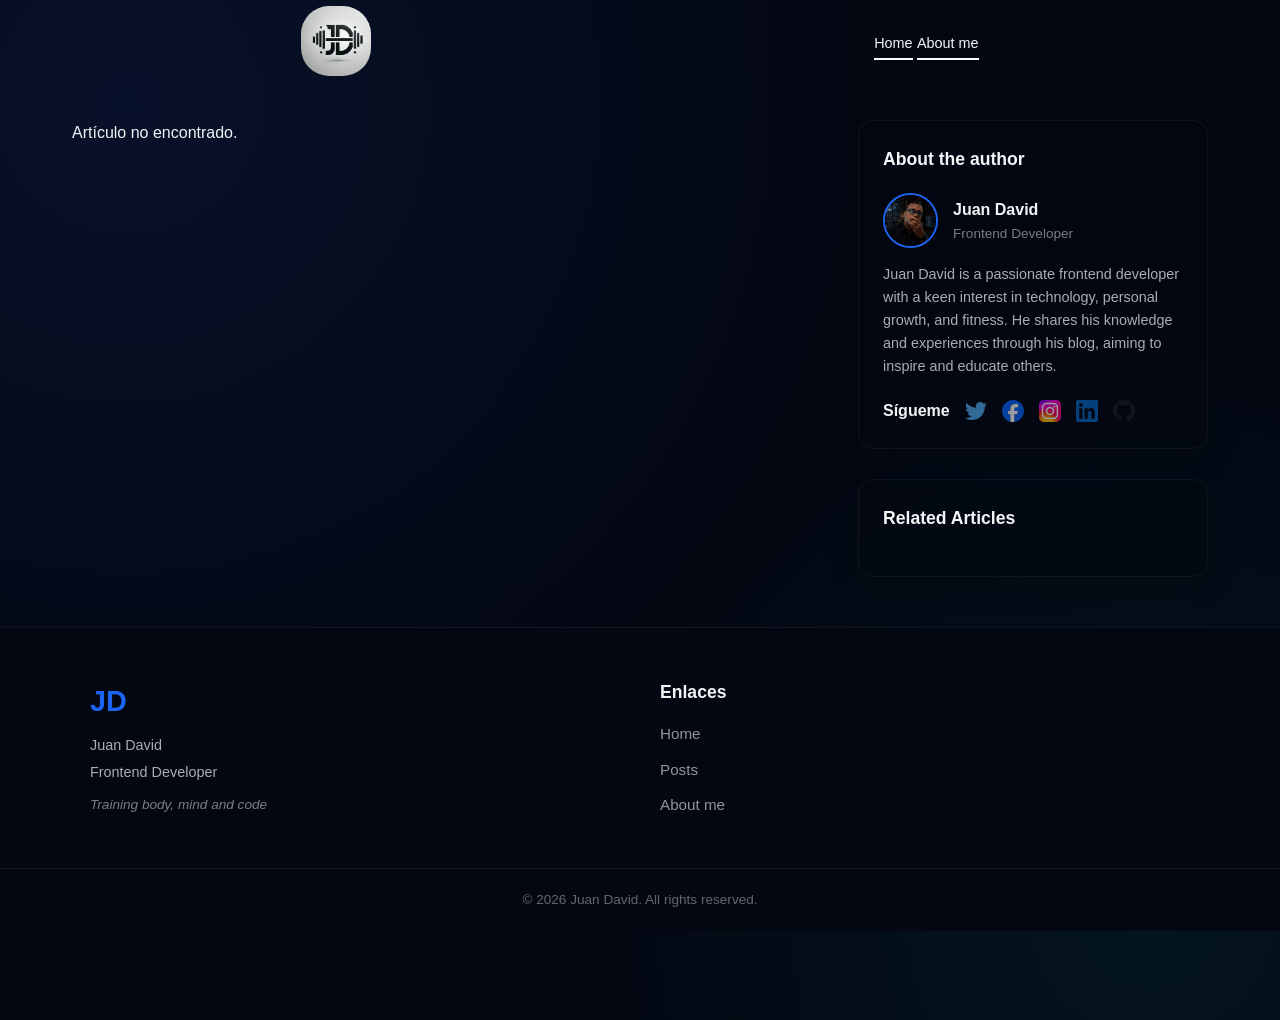
==== commit cfa3dbef: "Update: refactory the file aubout javascript" ====
--- a/articulo.html
+++ b/articulo.html
@@ -25,25 +25,12 @@
   <main class="article-main-container">
     <!-- Columna Izquierda: El Post de Blog -->
     <section class="article-content">
-      <p class="article-category">Technology</p>
-      <h1>React js</h1>
+      <p class="article-category" id="article-category"></p>
+      <h1 id="article-title"></h1>
+      <p class="article-meta" id="article-meta"></p>
 
-      <div class="article-body">
-        <p class="article-meta">Fecha • 5 minute read</p>
-        <p>Cosas de React, sabias que :</p>
-        <div class="article-main-image-container">
-          <img src="assets/images/blog1.avif" alt="Estructura de proyectos en React y Vite"
-            class="article-main-image" />
-        </div>
-        <ul>
-          <li>React is a JavaScript library for building user interfaces.</li>
-          <li>It was developed by Facebook and is maintained by a community of developers.</li>
-          <li>React allows developers to create reusable UI components.</li>
-          <li>It uses a virtual DOM to efficiently update and render components.</li>
-          <li>React can be used for both web and mobile app development (React Native).</li>
-          <li>React follows a unidirectional data flow, making it easier to manage</li>
-        </ul>
-        <p>React can be used to create all kinds of web and mobile applications, interfaces, and much more.</p>
+      <div class="article-body" id="article-body">
+        <!-- Acá se inserta dinámicamente: imagen + párrafos -->
       </div>
     </section>
 
@@ -87,10 +74,8 @@
       <!-- Bloque 2: Artículos Relacionados (Corregido el div>) -->
       <div class="sidebar-block card-related">
         <h3>Related Articles</h3>
-        <ul class="related-list">
-          <li><a href="#">Understanding React Hooks</a></li>
-          <li><a href="#">State Management in React</a></li>
-          <li><a href="#">Building a React Application from Scratch</a></li>
+        <ul class="related-list" id="related-list">
+          <!-- Se llena dinámicamente -->
         </ul>
       </div>
     </aside>
@@ -124,7 +109,7 @@
       <p>&copy; 2026 Juan David. All rights reserved.</p>
     </div>
   </footer>
-  <script type="module" src="./articulo.js"></script>
+  <script type="module" src="./js/articulo.js"></script>
 </body>
 
 </html>
